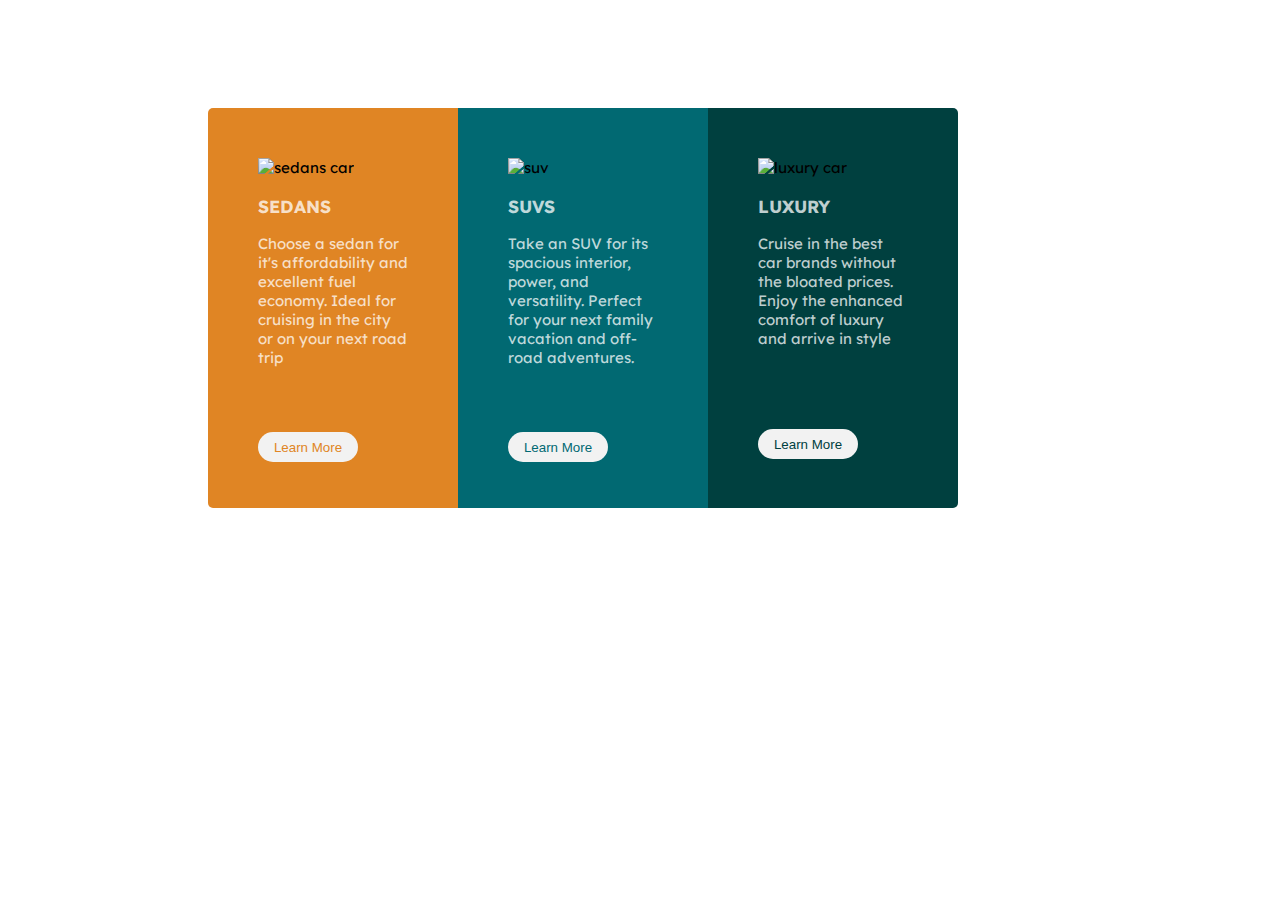
==== index.html @ 55234b67 "Add files via upload" ====
<!DOCTYPE html>
<html lang="en">
  <head>
    <meta charset="UTF-8" />
    <meta http-equiv="X-UA-Compatible" content="IE=edge" />
    <meta name="viewport" content="width=device-width, initial-scale=1.0" />
    <title>recreated flex design</title>
    <link rel="stylesheet" href="flex.css">
    <link rel="shortcut icon" href="./favicon-32x32.png" type="image/x-icon">
    <body>
    <main>
      <div class="flex-container">
        <div class="sedans">
          <img src="./icon-sedans.svg" alt="sedans car">
          <h3>SEDANS</h3>
          <p>
            Choose a sedan for it's affordability and excellent fuel economy.
            Ideal for cruising in the city or on your next road trip
          </p>
          <button class="button1">learn more</button>
        </div>
        <div class="suvs">
          <img src="./icon-suvs.svg" alt="suv"> 
          <h3>SUVS</h3>
          <p>
            Take an SUV for its spacious interior, power, and versatility.
            Perfect for your next family vacation and off-road adventures.
          </p>
          <button class="button2">learn more</button>
        </div>
        <div class="luxury">
          <img src="./icon-luxury.svg" alt="luxury car">
          <h3>LUXURY</h3>
          <p>
            Cruise in the best car brands without the bloated prices. Enjoy the
            enhanced comfort of luxury and arrive in style
          </p>
          <button class="button3">learn more</button>
        </div>
      </div>
    </main>
  </body>
</html>
---- flex.css ----
@import url("https://fonts.googleapis.com/css2?family=Lexend+Deca:wght@300;400;500&display=swap");

body {
  font-family: "Lexend Deca", sans-serif;
}

.flex-container {
  display: flex;
  background: color #f2f2f2;
  width: 1440px;
}
.flex-container > div {
  font-size: 15px;
  width: 250px;
  height: 400px;
}

.button1{
  border-radius: 20px;
  height: 30px;
  width: 100px;
  color: hsl(31deg 75% 51%);
  background-color: hsl(0, 0%, 95%);
  border: hsl(0, 0%, 95%);
  margin-top: 50px;
  margin-left: 50px;
  margin-right: 50px;
  text-transform: capitalize;
  transition-duration: 0.1s;
}
.button1:hover{
  border-radius: 20px;
  height: 30px;
  width: 100px;
  background-color: hsl(31deg 75% 51%);
  color: hsl(0, 0%, 95%);
  border: 2px solid hsl(0, 0%, 95%);
  margin-top: 50px;
  margin-left: 50px;
  margin-right: 50px;
  text-transform: capitalize;
}
.button2{
  border-radius: 20px;
  height: 30px;
  width: 100px;
  background-color: hsl(0, 0%, 95%);
  color:rgb(1 105 114);
  border: hsl(0, 0%, 95%);
  margin-top: 50px;
  margin-left: 50px;
  margin-right: 50px;
  text-transform: capitalize;
  transition-duration: 0.1s;
}
.button2:hover{
  border-radius: 20px;
  height: 30px;
  width: 100px;
  color: hsl(0, 0%, 95%);
  background-color:rgb(1 105 114);
  border: 2px solid hsl(0, 0%, 95%);
  margin-top: 50px;
  margin-left: 50px;
  margin-right: 50px;
  text-transform: capitalize;
}
.button3{
  border-radius: 20px;
  height: 30px;
  width: 100px;
  background-color: hsl(0, 0%, 95%);
  color: rgb(0 64 63);
  border: hsl(0, 0%, 95%);
  margin-top: 66px;
  margin-left: 50px;
  margin-right: 50px;
  text-transform: capitalize;
  transition-duration: 0.1s;
}
.button3:hover{
  border-radius: 20px;
  height: 30px;
  width: 100px;
  color: hsl(0, 0%, 95%);
 background-color:rgb(0 64 63);
  border: 2px solid hsl(0, 0%, 95%);
  margin-top: 66px;
  margin-left: 50px;
  margin-right: 50px;
  text-transform: capitalize;
  transition-duration: 0.1s;
}


.sedans {
  background-color: hsl(31deg 75% 51%);
  margin-left: 200px;
  margin-top: 100px;
  border-top-left-radius: 5px;
  border-bottom-left-radius: 5px;
}
.suvs {
  background-color: rgb(1 105 114);
  margin-top: 100px;
}
.luxury {
  background-color: rgb(0 64 63);
  margin-right: 200px;
  margin-top: 100px;
  border-top-right-radius: 5px;
  border-bottom-right-radius: 5px;
}
img {
  margin-top: 50px;
  margin-left: 50px;
}
p,
h3 {
  color: hsla(0, 0%, 100%, 0.75);
  padding-left: 50px;
  padding-right: 50px;
}
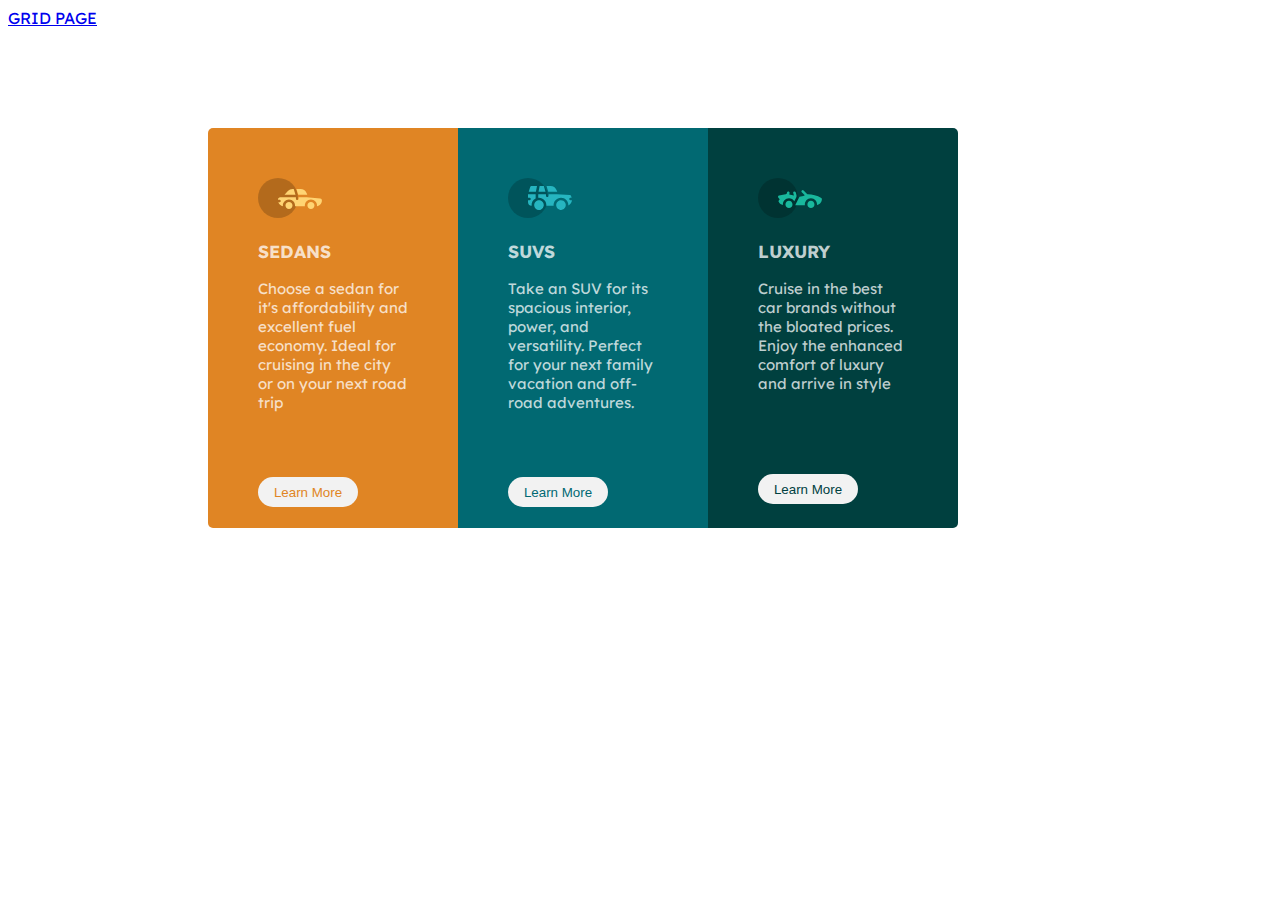
==== commit db963151: "Update index.html" ====
--- a/index.html
+++ b/index.html
@@ -8,6 +8,9 @@
     <link rel="stylesheet" href="flex.css">
     <link rel="shortcut icon" href="./favicon-32x32.png" type="image/x-icon">
     <body>
+      <header>
+          <a href="./grid.html">GRID PAGE </a>
+      </header>
     <main>
       <div class="flex-container">
         <div class="sedans">
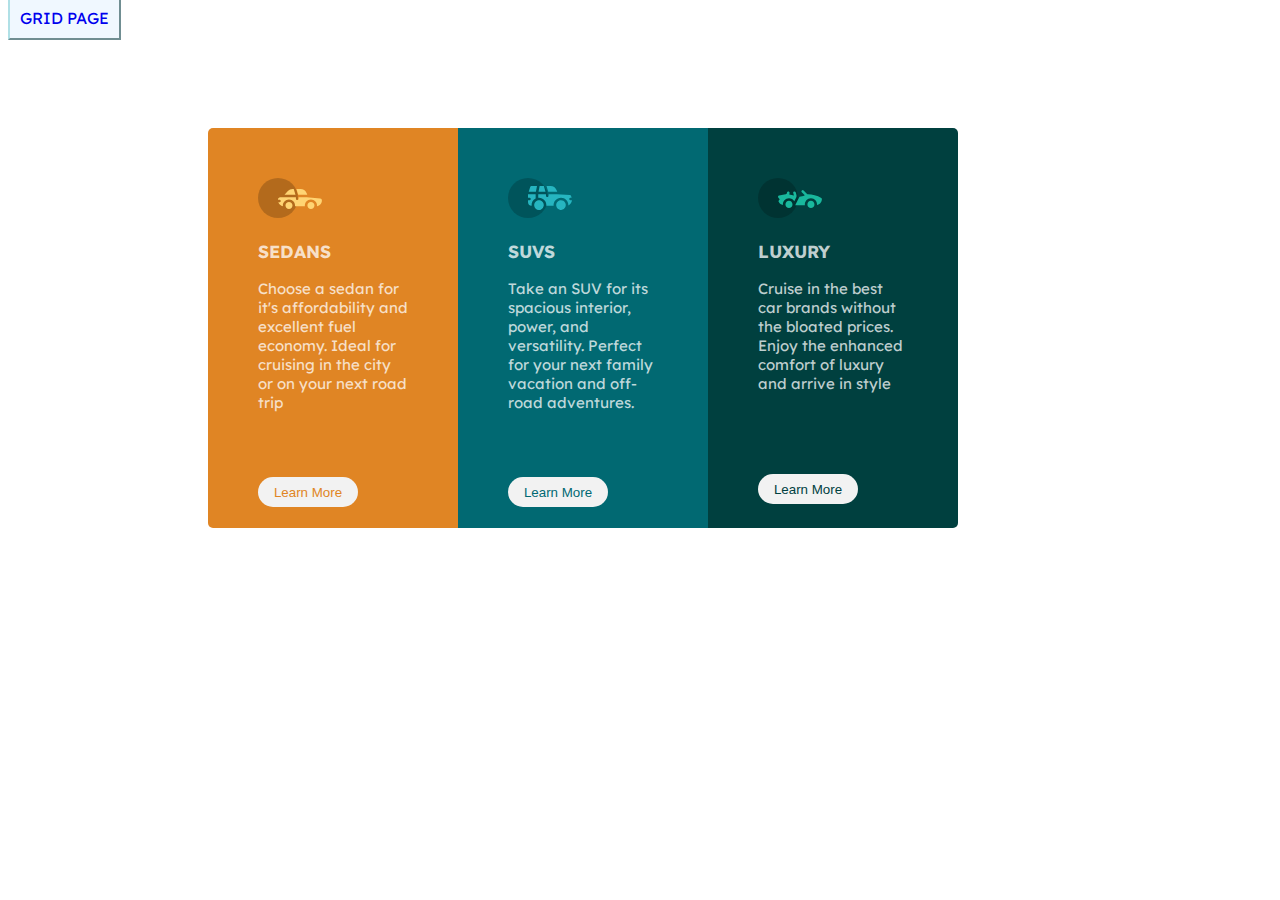
==== commit 5ec4dd20: "Update index.html" ====
--- a/index.html
+++ b/index.html
@@ -9,7 +9,7 @@
     <link rel="shortcut icon" href="./favicon-32x32.png" type="image/x-icon">
     <body>
       <header>
-          <a href="./grid.html">GRID PAGE </a>
+          <a href="./grid.html" style="text-decoration: none; background-color: aliceblue; border: 2px outset powderblue; padding: 10px; text-align: center; margin-top: 30px;">GRID PAGE </a>
       </header>
     <main>
       <div class="flex-container">
